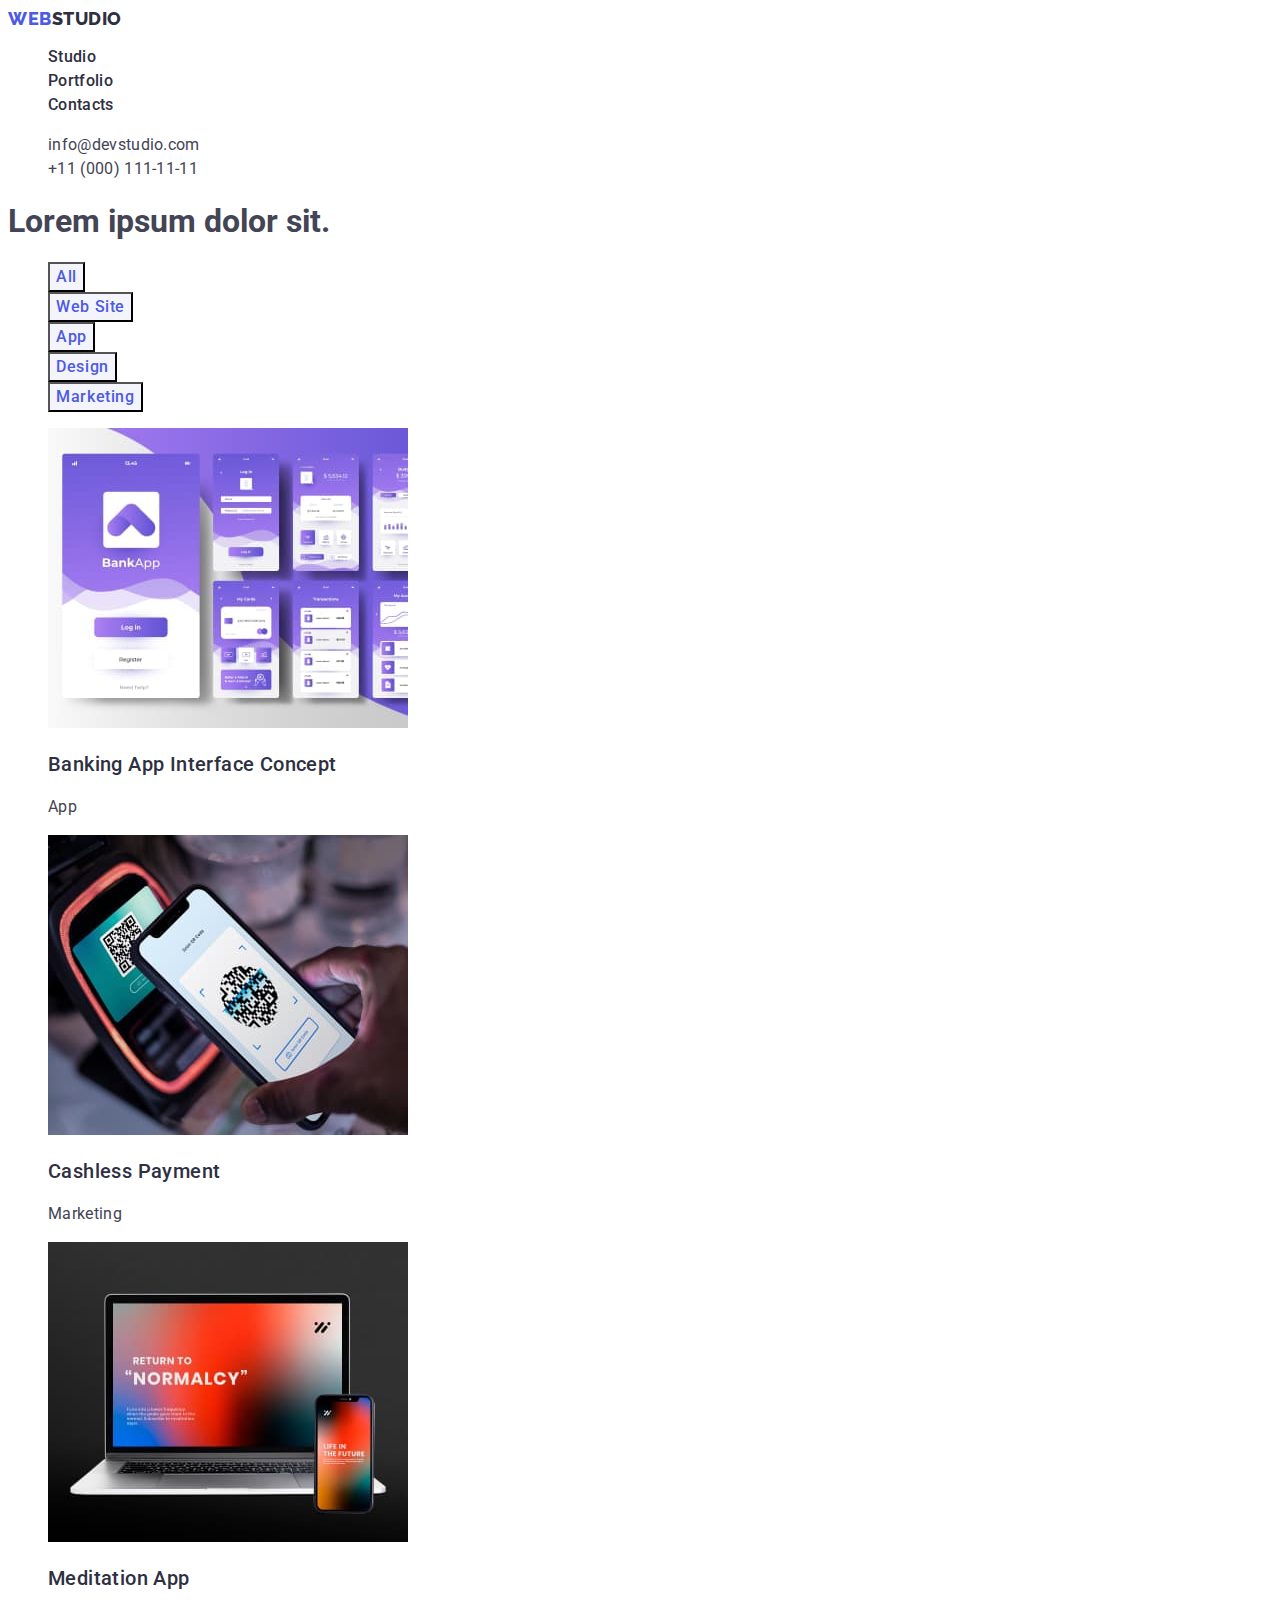
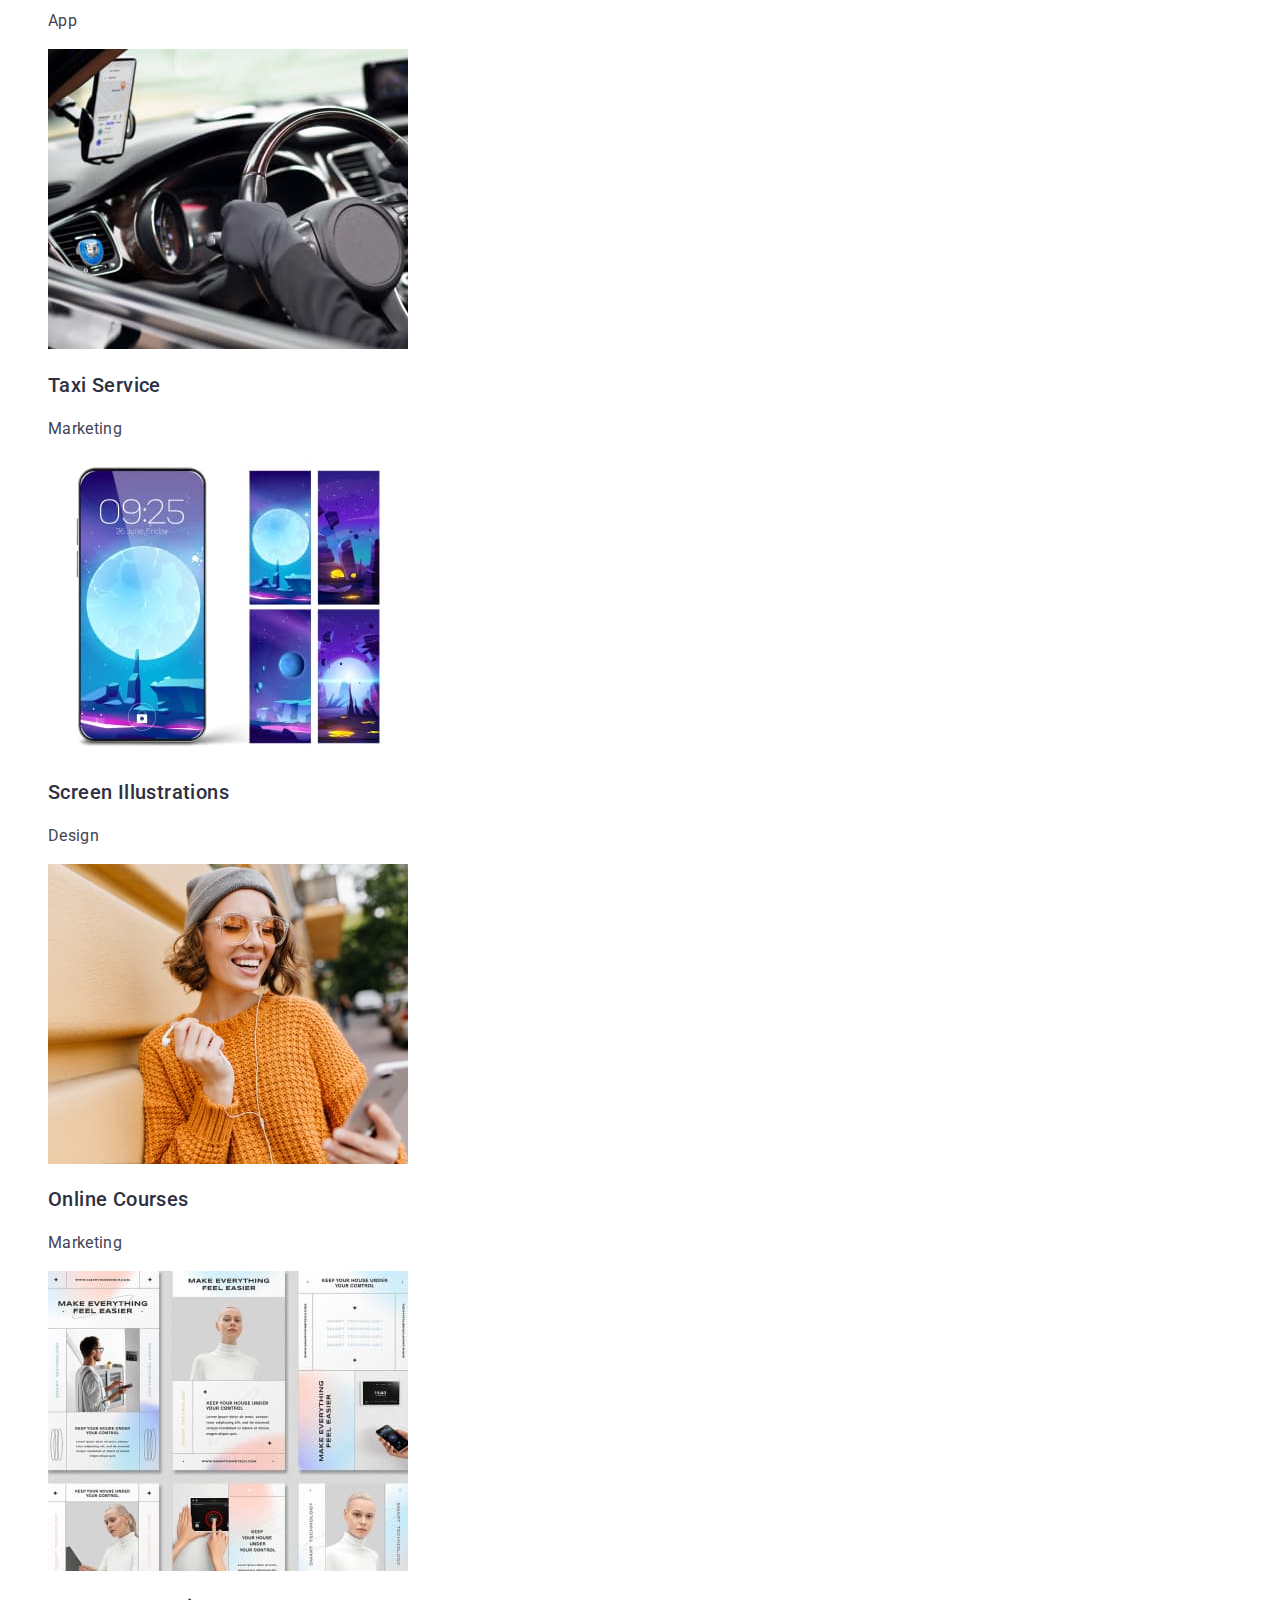
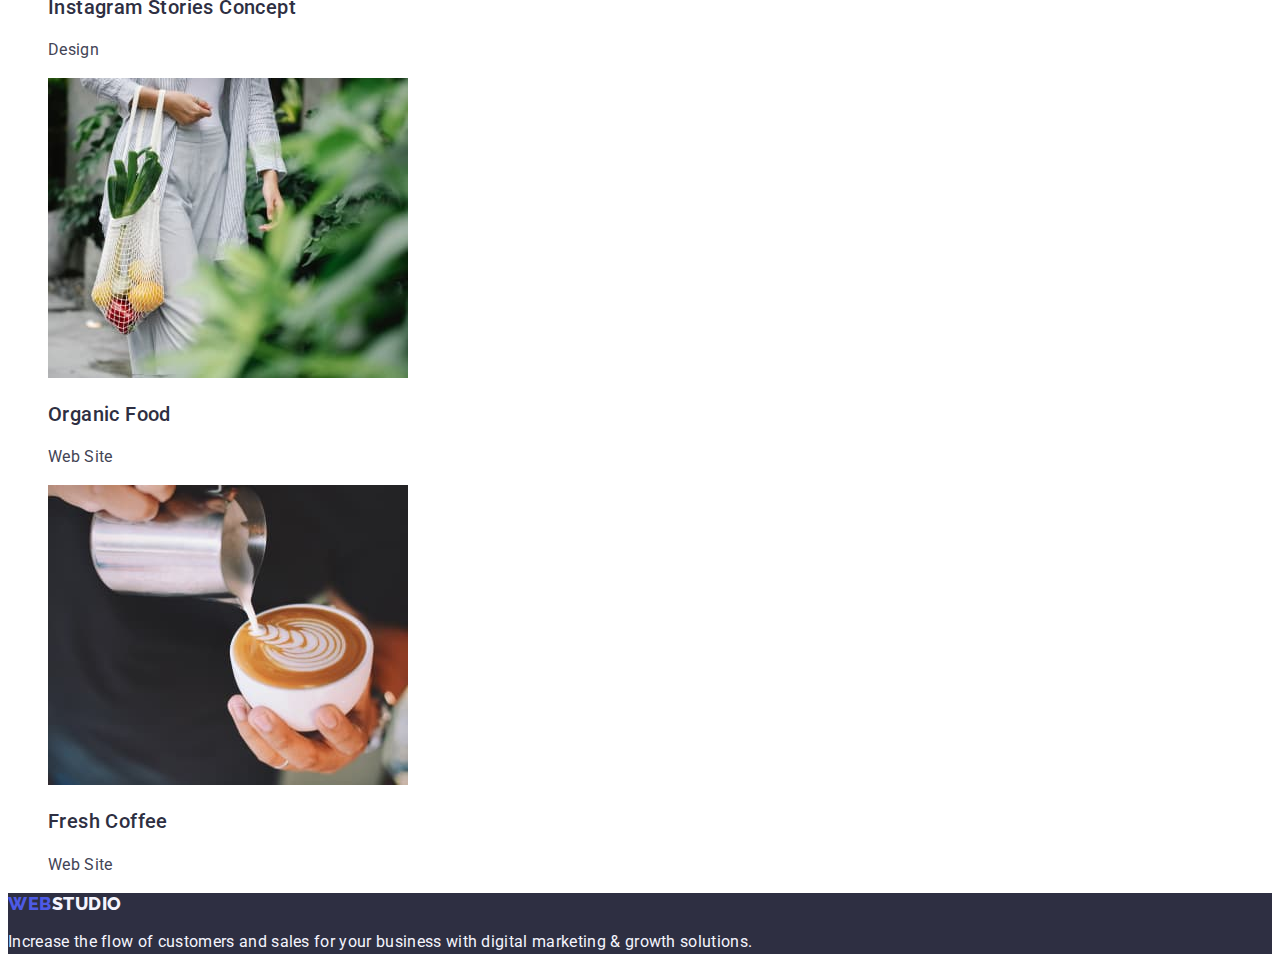
==== portfolio.html @ 0c000dd8 "a" ====
<!DOCTYPE html>
<html lang="en">

<head>
    <meta charset="UTF-8">
    <meta http-equiv="X-UA-Compatible" content="IE=edge">
    <meta name="viewport" content="width=device-width, initial-scale=1.0">
    <link rel="preconnect" href="https://fonts.googleapis.com">
    <link rel="preconnect" href="https://fonts.gstatic.com" crossorigin>
    <link href="https://fonts.googleapis.com/css2?family=Raleway:wght@800&family=Roboto:wght@400;500;700;900&display=swap"
        rel="stylesheet">
    <title>WebStudio</title>
    <link rel="stylesheet" href="./css/style.css">
</head>

<body>
    <header class="header">
    
        <nav class="nav">
            <a class="logo-web link" href="./index.html">Web<span class="logo-studio-nav link">Studio</span></a>
    
            <ul class="nav-list list">
                <li class="nav-item">
                    <a class="nav-link link" href="./index.html">Studio</a>
                </li>
                <li class="nav-item">
                    <a class="nav-link link" href="./portfolio.html">Portfolio</a>
                </li>
                <li class="nav-item">
                    <a class="nav-link link" href="">Contacts</a>
                </li>
            </ul>
        </nav>
    
        <address class="address">
            <ul class="contacts list">
                <li class="contacts-email">
                    <a class="contact link" href="mailto:info@devstudio.com">info@devstudio.com</a>
                </li>
                <li class="contacts-telefon">
                    <a class="contact link" href="tel:+110001111111">+11 (000) 111-11-11</a>
                </li>
            </ul>
        </address>
    
    
    </header>

    <main>

        <section class="section-portfolo">
            <h1 class="section-filters-title">Lorem ipsum dolor sit.</h1>
            <ul class="filters list">
                <li class="button-item">
                    <button class="btn" type="button">All</button>
                </li>
                <li class="button-item">
                    <button class="btn" type="button">Web Site</button>
                </li>
                <li class="button-item">
                    <button class="btn" type="button">App</button>
                </li>
                <li class="button-item">
                    <button class="btn" type="button">Design</button>
                </li>
                <li class="button-item">
                    <button class="btn" type="button">Marketing</button>
                </li>
                
            </ul>
        

        
        
            <ul class="product-card list">
                <li class="product-item">
                    <img class="link" src="./images/portfolio/banking_app.jpg" width="360" alt="Banking App">
                    <h2 class="product-name">Banking App Interface Concept</h2>
                    <p class="product-text">App</p>
                </li>
                <li class="product-item">
                    <img class="link" src="./images/portfolio/cashless_payment.jpg" width="360" alt="Cashless Payment">
                    <h2 class="product-name">Cashless Payment</h2>
                    <p class="product-text">Marketing</p>
                </li>
                <li class="product-item">
                    <img class="link" src="./images/portfolio/meditation_app.jpg" width="360" alt="Meditation App">
                    <h2 class="product-name">Meditation App</h2>
                    <p class="product-text">App</p>
                </li>
            </ul>
        

        
        
            <ul class="product-card list">
                <li class="product-item">
                    <img class="link" src="./images/portfolio/Taxi.jpg" width="360" alt="Taxi Service">
                    <h2 class="product-name">Taxi Service</h2>
                    <p class="product-text">Marketing</p>
                </li>
                <li class="product-item">
                    <img class="link" src="./images/portfolio/Screen.jpg" width="360" alt="Screen Illustrations">
                    <h2 class="product-name">Screen Illustrations</h2>
                    <p class="product-text">Design</p>
                </li>
                <li class="product-item">
                    <img class="link" src="./images/portfolio/online_courses.jpg" width="360" alt="Online Courses">
                    <h2 class="product-name">Online Courses</h2>
                    <p class="product-text">Marketing</p>
                </li>
            </ul>
        

        
        
            <ul class="product-card list">
                <li class="product-item">
                    <a  class="link" href="">
                        <img class="link" src="./images/portfolio/instagram.jpg" width="360" alt="Instagram Stories Concept">
                    </a>
                   
                    <h2 class="product-name">Instagram Stories Concept</h2>
                    <p class="product-text">Design</p>
                </li>
                <li class="product-item">
                    <img class="link" src="./images/portfolio/organic_food.jpg" width="360" alt="Organic Food">
                    <h2 class="product-name">Organic Food</h2>
                    <p class="product-text">Web Site</p>
                </li>
                <li class="product-item">
                    <img class="link" src="./images/portfolio/coffee.jpg" width="360" alt="Fresh Coffee">
                    <h2 class="product-name">Fresh Coffee</h2>
                    <p class="product-text">Web Site</p>
                </li>
            </ul>
        </section>

    </main>

<footer class="footer">

    <a class="logo-web link" href="./index.html">Web<span class="logo-studio link">Studio</span></a>

    <p class="footer-text">
        Increase the flow of customers and sales for your business with digital marketing & growth solutions.
    </p>
</footer>
</body>

</html>
---- css/style.css ----
:root

body{
    color: #434455;
    background-color: #FFFFFF;
    font-family: 'Roboto', sans-serif;
    font-size: 16px;
}

/*header*/

/*logo start*/
.logo-web{
    font-family: "Raleway", sans-serif;
    font-style: normal;
    font-weight: 800;
    font-size: 18px;
    line-height: 1.17;  
    letter-spacing: 0.03em;
    text-transform: uppercase;
    color: #4D5AE5;    
}

.link{
    text-decoration: none;
}

.logo-studio-nav{
    font-family: 'Raleway';
    font-style: normal;
    font-weight: 800;
    font-size: 18px;
    line-height: 1.17;
    letter-spacing: 0.03em;
    text-transform: uppercase;
    color: #2E2F42;

}

.logo-studio{
    font-family: 'Raleway';
    font-style: normal;
    font-weight: 800;
    font-size: 18px;
    line-height: 1.17;
    letter-spacing: 0.03em;
    text-transform: uppercase;
    color: #2E2F42;
    color: #f4f4fd;
}


/*logo end*/


/*nav */

.list {
    list-style: none;
}

.nav-item{
    font-style: normal;
    font-weight: 500;
    line-height: 1.3;   
    
}

.nav-link{
    line-height: 1.5;
    font-size: 16px;
    font-weight: 500;
    letter-spacing: 0.02em;
    color: #2E2F42;
    text-decoration: none;
}

.nav-item .link:hover,
.nav-item .link:focus{
    color: #404bbf;
}
/*adress*/
.list{
    list-style: none;
}
.address {
    font-style: normal;
}


.contacts-email .link:hover,
.contacts-email .link:focus {
    color: #404bbf;
}


.contact{
    letter-spacing: 0.02em;
    font-style: normal;
    font-weight: 400;
    line-height: 1.5;
    color: #434455;
    text-decoration: none;
}
.contacts-telefon .link:hover,
.contacts-telefon .link:focus {
    color: #404bbf;
}

/* section hero*/

.hero{  
    background: #2E2F42;
    
}

.hero-title{
    font-style: normal;
    font-weight: 700;
    font-size: 56px;
    line-height: 1.07;    
    text-align: center;
    letter-spacing: 0.02em;
    color: #FFFFFF;
}

.button{
    font-family: "Roboto", sans-serif;
    font-style: normal;
    font-weight: 500;
    font-size: 16px;
    line-height: 1.5;
    letter-spacing: 0.04em;
    color: #FFFFFF;
    background: #4D5AE5;
    cursor: pointer;
  }

  .button:hover,
  .button:focus {
    background-color: #404BBF;
  }
  
 /*section feature */

 .feature-title{
    font-style: normal;
    font-weight: 500;
    font-size: 20px;
    line-height: 1.2;    
    letter-spacing: 0.02em; 
    color: #2E2F42;
 }

 .feature-text{
    font-style: normal;
    font-weight: 400;
    font-size: 16px;
    line-height: 1.5;
    letter-spacing: 0.02em;
    color: #434455;
 }

 /*section about */
 .section-about-title{
    font-style: normal;
    font-weight: 700;
    font-size: 36px;
    line-height: 1.11;
    text-align: center;
    letter-spacing: 0.02em;
    text-transform: capitalize;   
    color: #2E2F42;
 }

  /*section team */
.section-team{
    background: #F4F4FD;
}

  .section-team-title{
    font-style: normal;
    font-weight: 700;
    font-size: 36px;
    line-height: 1.11;
    text-align: center;
    letter-spacing: 0.02em;
    text-transform: capitalize;
    color: #2E2F42;
  }

  .team-title{
    font-style: normal;
    font-weight: 500;
    font-size: 20px;
    line-height: 1.2;
    letter-spacing: 0.02em;
    color: #2E2F42;   
       
  }

  .team-text{
    font-style: normal;
    font-weight: 400;
    font-size: 16px;
    line-height: 1.5;
    letter-spacing: 0.02em;
    color: #434455;
  }

  .team-card{
    background-color: #FFFFFF;
  }

  /*PORTFOLIO pages*/
/*section portfolio*/

.btn{
    font-family: "Roboto", sans-serif;
    background: #F4F4FD;
    font-style: normal;
    font-size: 16px;
    font-weight: 500;
    line-height: 1.5;
    text-align: center;
    letter-spacing: 0.04em;
    color: #4D5AE5;
    cursor: pointer;
}

.btn:hover,
.btn:focus{
    background-color: #404BBF;
    color: #FFFFFF;
}

/*section portfolio product cards*/

.product-name{
    font-style: normal;
    font-weight: 500;
    font-size: 20px;
    line-height: 1.5;        
    letter-spacing: 0.02em;
    color: #2E2F42;

}

.product-text{
    font-style: normal;
    font-weight: 400;
    font-size: 16px;
    line-height: 1.5;
    letter-spacing: 0.02em;
    color: #434455;
}


 /*footer*/

 .footer{    
    background: #2E2F42;
 }

 .footer-text{
    font-style: normal;
    font-weight: 400;
    font-size: 16px;
    line-height: 1.5;   
    letter-spacing: 0.02em;
    color: #F4F4FD;
 }
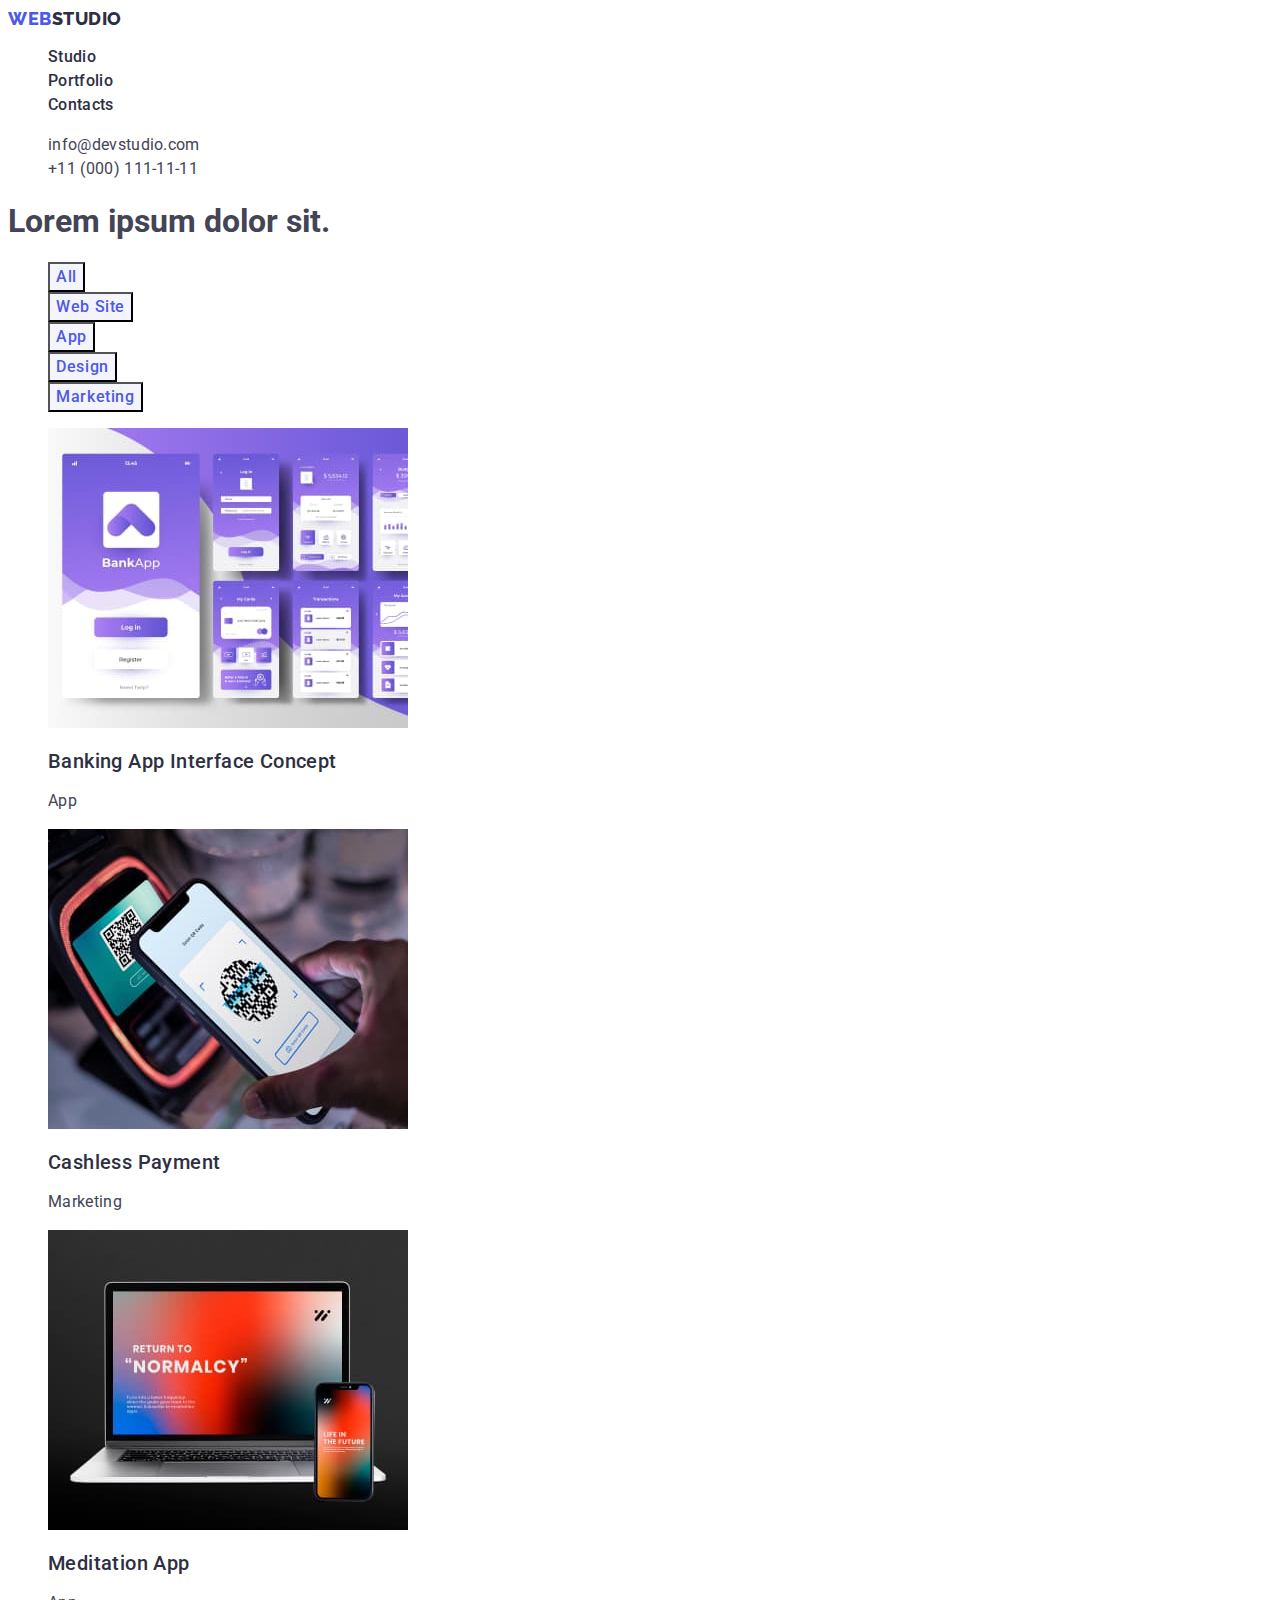
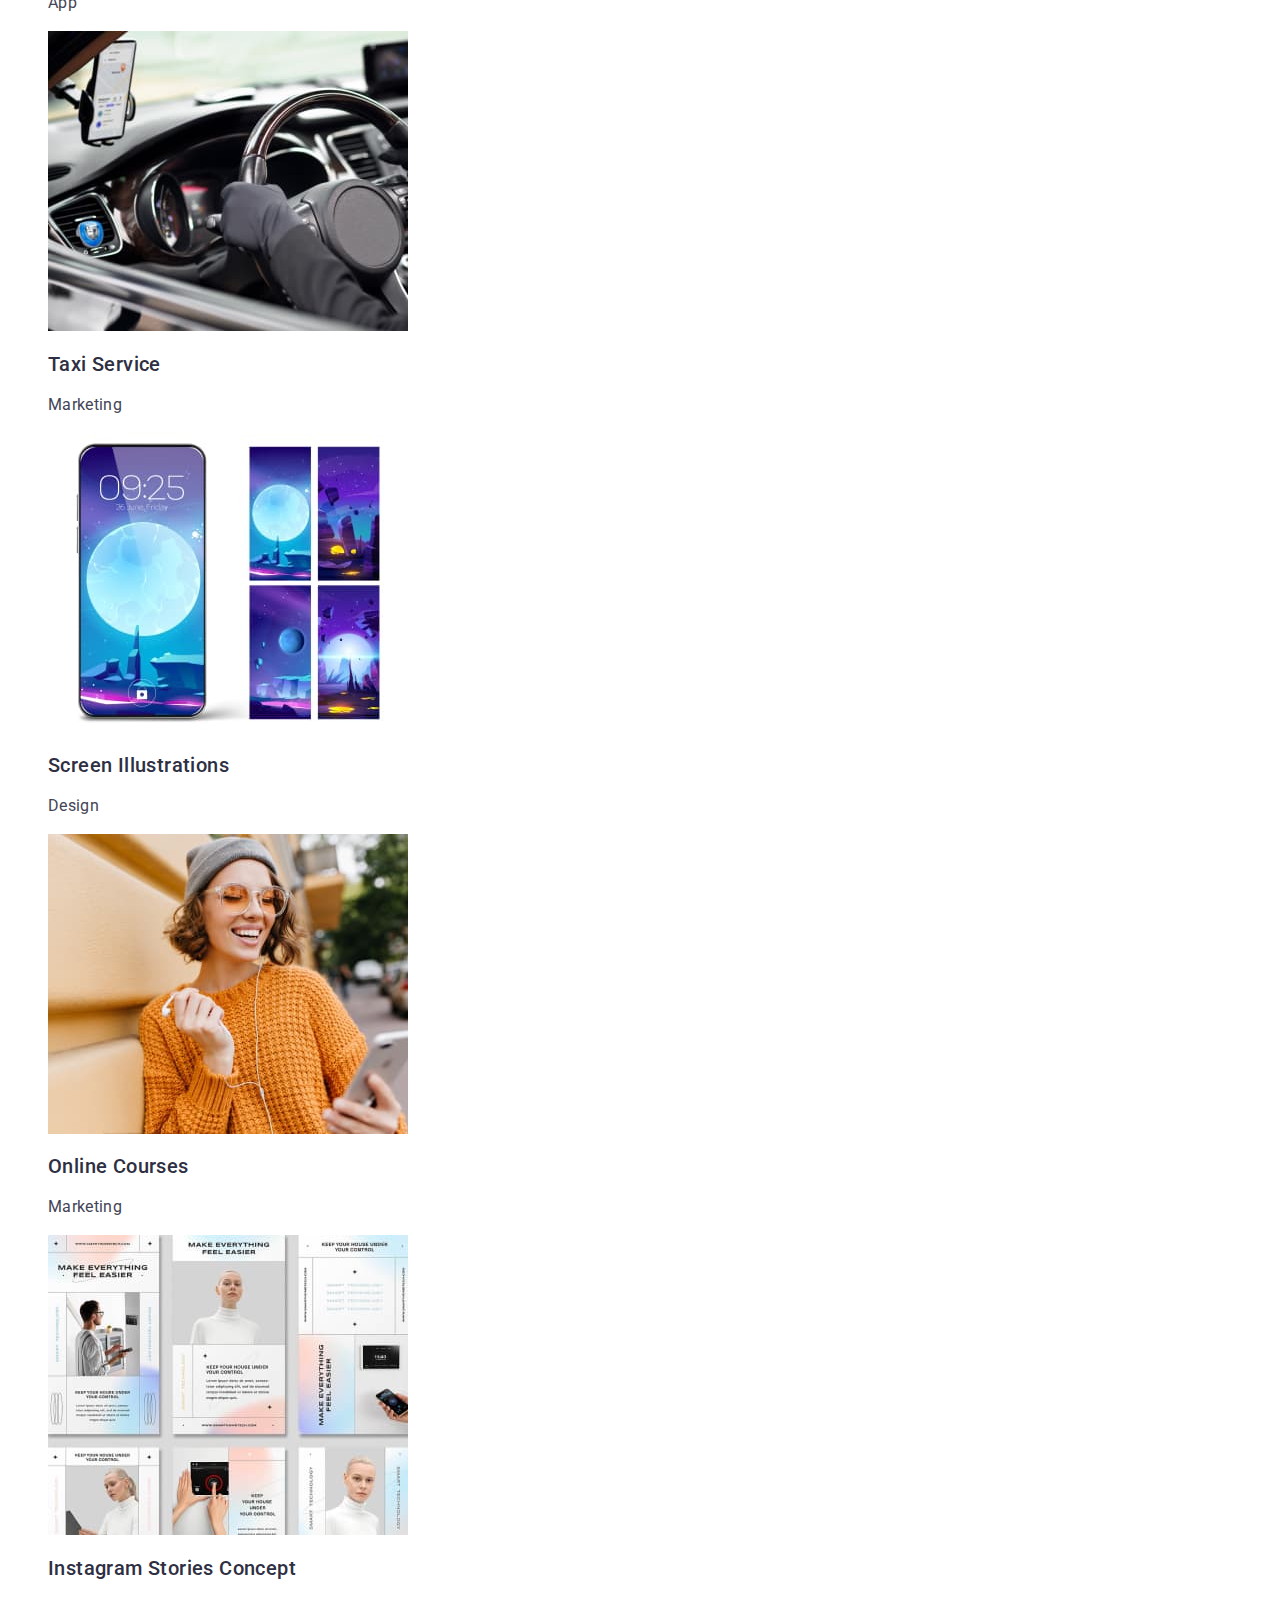
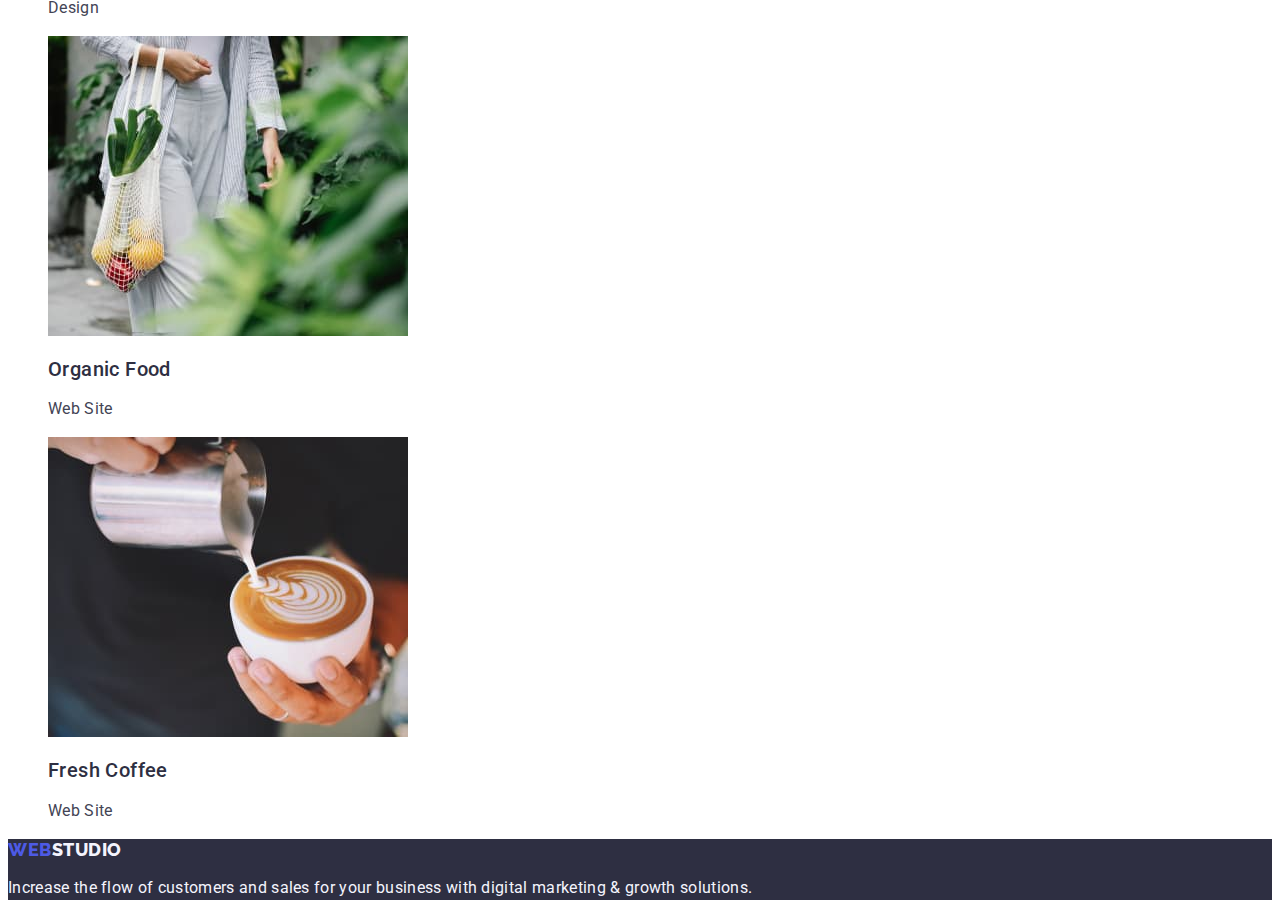
==== commit fd05876e: "css" ====
--- a/portfolio.html
+++ b/portfolio.html
@@ -50,8 +50,9 @@
 
         <section class="section-portfolo">
             <h1 class="section-filters-title">Lorem ipsum dolor sit.</h1>
-            <ul class="filters list">
+            <ul class="filters list"> 
                 <li class="button-item">
+                    
                     <button class="btn" type="button">All</button>
                 </li>
                 <li class="button-item">
@@ -74,19 +75,28 @@
         
             <ul class="product-card list">
                 <li class="product-item">
-                    <img class="link" src="./images/portfolio/banking_app.jpg" width="360" alt="Banking App">
-                    <h2 class="product-name">Banking App Interface Concept</h2>
-                    <p class="product-text">App</p>
+                    <a class="link" href="">
+                        <img class="link" src="./images/portfolio/banking_app.jpg" width="360" alt="Banking App">
+                        <h2 class="product-name">Banking App Interface Concept</h2>
+                        <p class="product-text">App</p>
+                    </a>
+                    
                 </li>
                 <li class="product-item">
-                    <img class="link" src="./images/portfolio/cashless_payment.jpg" width="360" alt="Cashless Payment">
-                    <h2 class="product-name">Cashless Payment</h2>
-                    <p class="product-text">Marketing</p>
+                    <a class="link" href="">
+                        <img class="link" src="./images/portfolio/cashless_payment.jpg" width="360" alt="Cashless Payment">
+                        <h2 class="product-name">Cashless Payment</h2>
+                        <p class="product-text">Marketing</p>
+                    </a>
+                    
                 </li>
                 <li class="product-item">
-                    <img class="link" src="./images/portfolio/meditation_app.jpg" width="360" alt="Meditation App">
-                    <h2 class="product-name">Meditation App</h2>
-                    <p class="product-text">App</p>
+                    <a class="link" href="">
+                        <img class="link" src="./images/portfolio/meditation_app.jpg" width="360" alt="Meditation App">
+                        <h2 class="product-name">Meditation App</h2>
+                        <p class="product-text">App</p>
+                    </a>
+                    
                 </li>
             </ul>
         
@@ -95,19 +105,28 @@
         
             <ul class="product-card list">
                 <li class="product-item">
-                    <img class="link" src="./images/portfolio/Taxi.jpg" width="360" alt="Taxi Service">
-                    <h2 class="product-name">Taxi Service</h2>
-                    <p class="product-text">Marketing</p>
+                    <a class="link" href="">
+                        <img class="link" src="./images/portfolio/Taxi.jpg" width="360" alt="Taxi Service">
+                        <h2 class="product-name">Taxi Service</h2>
+                        <p class="product-text">Marketing</p>
+                    </a>
+                    
                 </li>
                 <li class="product-item">
-                    <img class="link" src="./images/portfolio/Screen.jpg" width="360" alt="Screen Illustrations">
-                    <h2 class="product-name">Screen Illustrations</h2>
-                    <p class="product-text">Design</p>
+                    <a class="link" href="">
+                        <img class="link" src="./images/portfolio/Screen.jpg" width="360" alt="Screen Illustrations">
+                        <h2 class="product-name">Screen Illustrations</h2>
+                        <p class="product-text">Design</p>
+                    </a>
+                    
                 </li>
                 <li class="product-item">
-                    <img class="link" src="./images/portfolio/online_courses.jpg" width="360" alt="Online Courses">
-                    <h2 class="product-name">Online Courses</h2>
-                    <p class="product-text">Marketing</p>
+                    <a class="link" href="">
+                        <img class="link" src="./images/portfolio/online_courses.jpg" width="360" alt="Online Courses">
+                        <h2 class="product-name">Online Courses</h2>
+                        <p class="product-text">Marketing</p>
+                    </a>
+                    
                 </li>
             </ul>
         
@@ -115,23 +134,28 @@
         
         
             <ul class="product-card list">
+                <li class="product-item">        
+                    <a class="link" href="">
+                        <img class="link" src="./images/portfolio/instagram.jpg" width="360" alt="Instagram Stories Concept">
+                        <h2 class="product-name">Instagram Stories Concept</h2>
+                        <p class="product-text">Design</p>
+                    </a>                   
+                 </li>
                 <li class="product-item">
                     <a  class="link" href="">
-                        <img class="link" src="./images/portfolio/instagram.jpg" width="360" alt="Instagram Stories Concept">
+                        <img class="link" src="./images/portfolio/organic_food.jpg" width="360" alt="Organic Food">
+                        <h2 class="product-name">Organic Food</h2>
+                        <p class="product-text">Web Site</p>
+                    </a>                    
+                </li>
+
+                <li class="product-item">
+                    <a class="link" href="">
+                        <img class="link" src="./images/portfolio/coffee.jpg" width="360" alt="Fresh Coffee">
+                        <h2 class="product-name">Fresh Coffee</h2>
+                        <p class="product-text">Web Site</p>
                     </a>
-                   
-                    <h2 class="product-name">Instagram Stories Concept</h2>
-                    <p class="product-text">Design</p>
-                </li>
-                <li class="product-item">
-                    <img class="link" src="./images/portfolio/organic_food.jpg" width="360" alt="Organic Food">
-                    <h2 class="product-name">Organic Food</h2>
-                    <p class="product-text">Web Site</p>
-                </li>
-                <li class="product-item">
-                    <img class="link" src="./images/portfolio/coffee.jpg" width="360" alt="Fresh Coffee">
-                    <h2 class="product-name">Fresh Coffee</h2>
-                    <p class="product-text">Web Site</p>
+                    
                 </li>
             </ul>
         </section>
--- a/css/style.css
+++ b/css/style.css
@@ -240,7 +240,7 @@
     font-style: normal;
     font-weight: 500;
     font-size: 20px;
-    line-height: 1.5;        
+    line-height: 1.2;        
     letter-spacing: 0.02em;
     color: #2E2F42;
 
